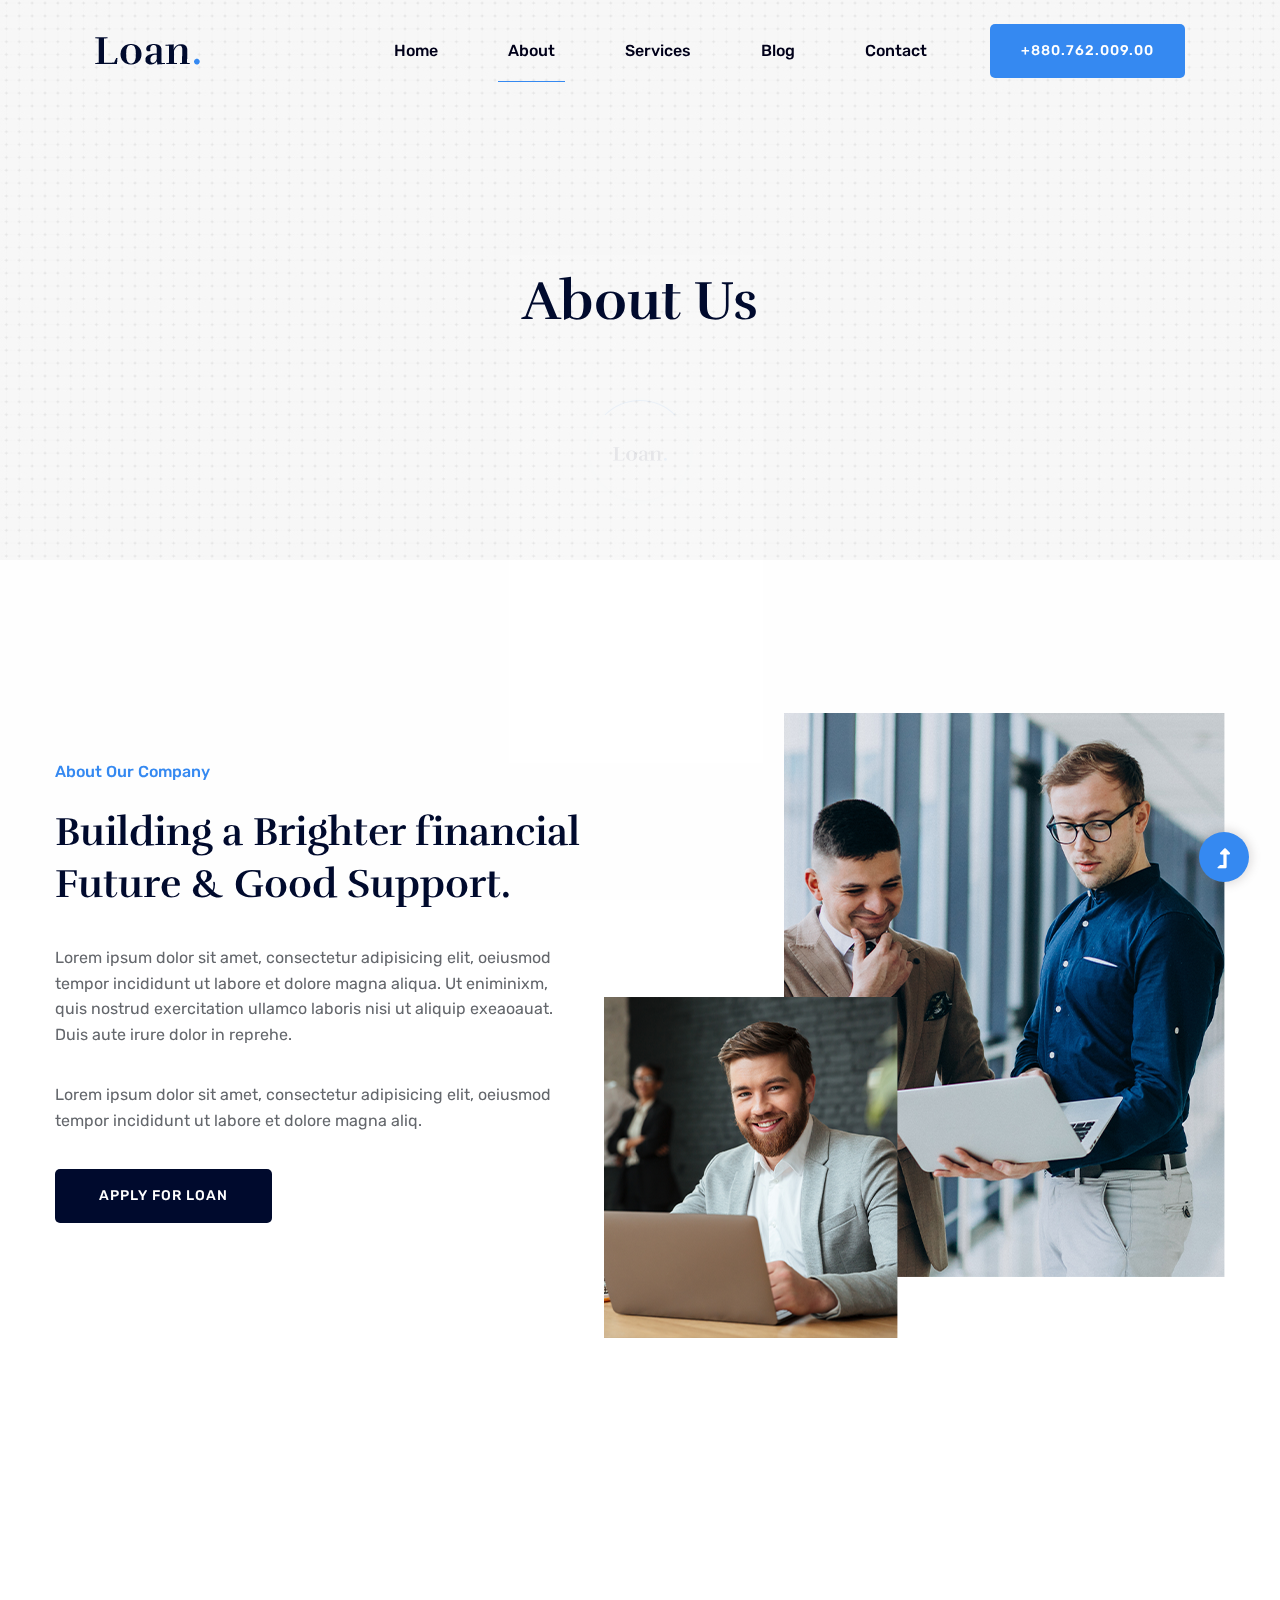
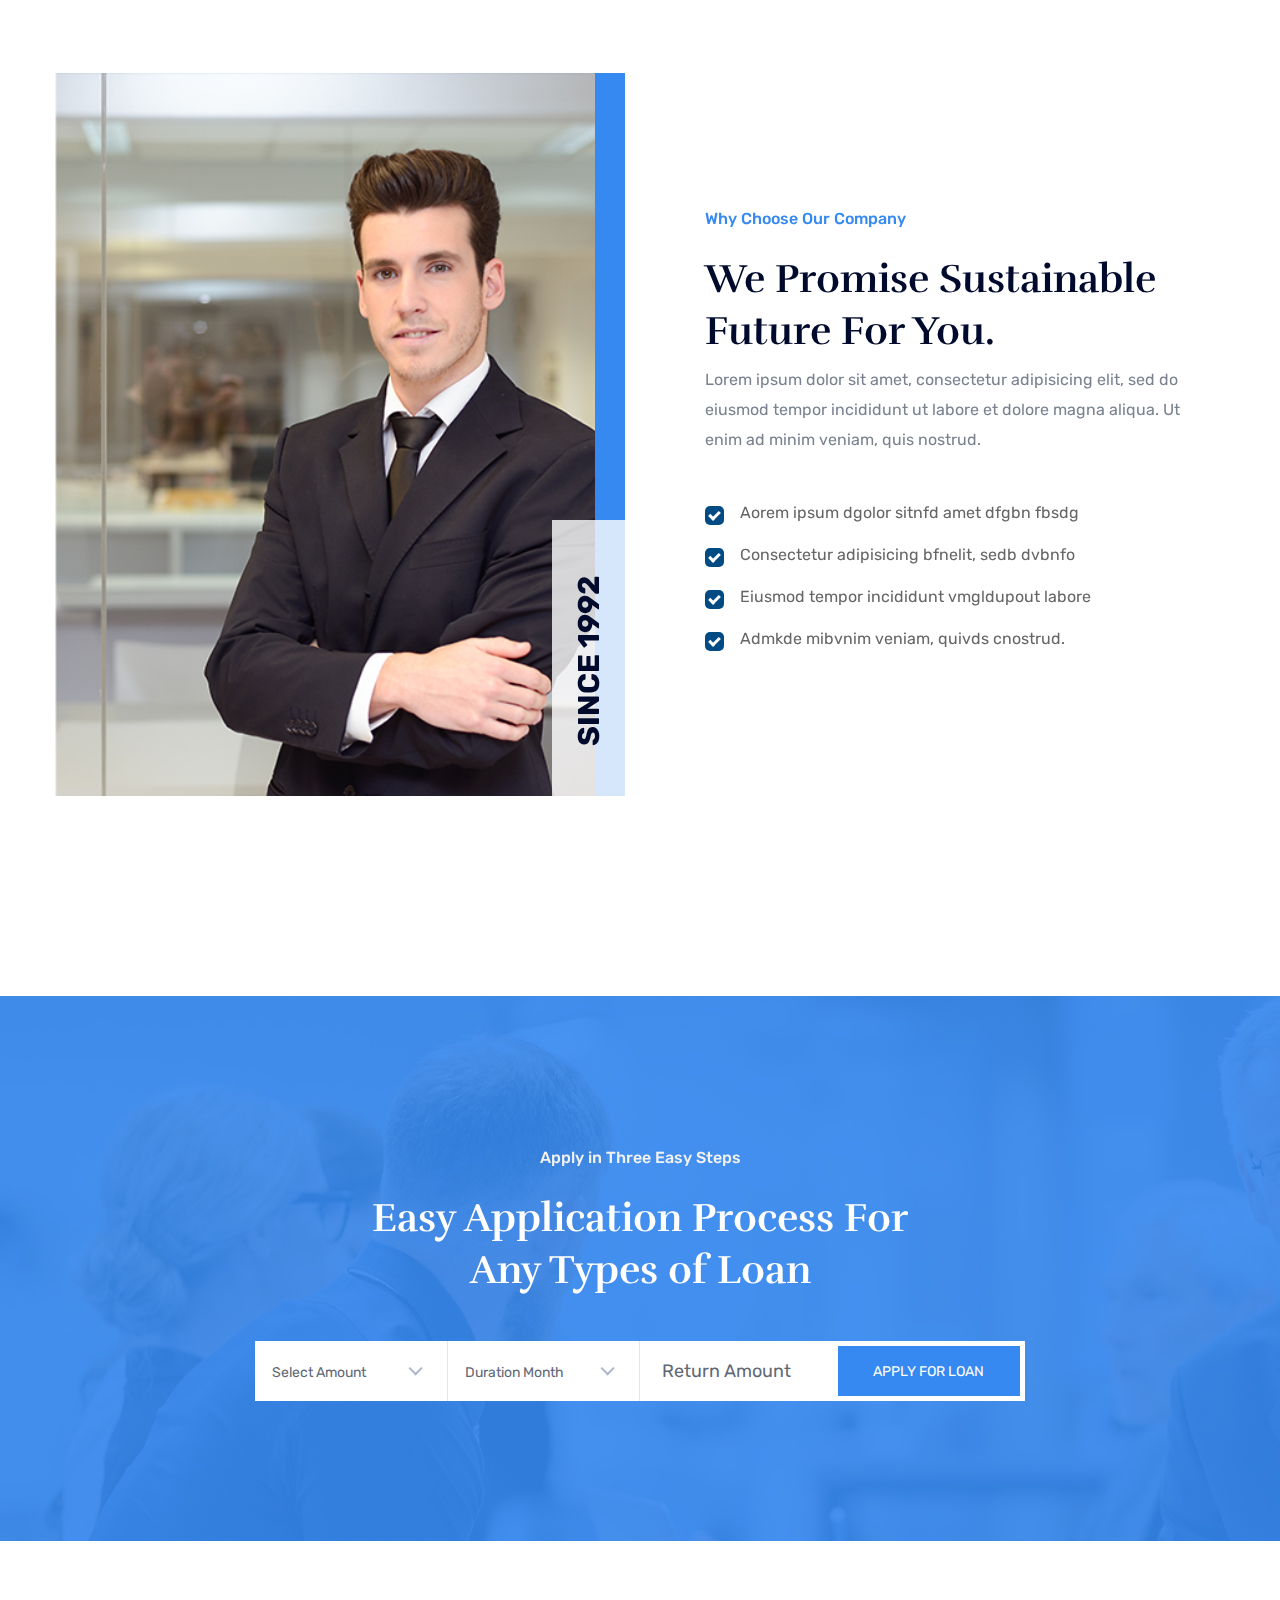
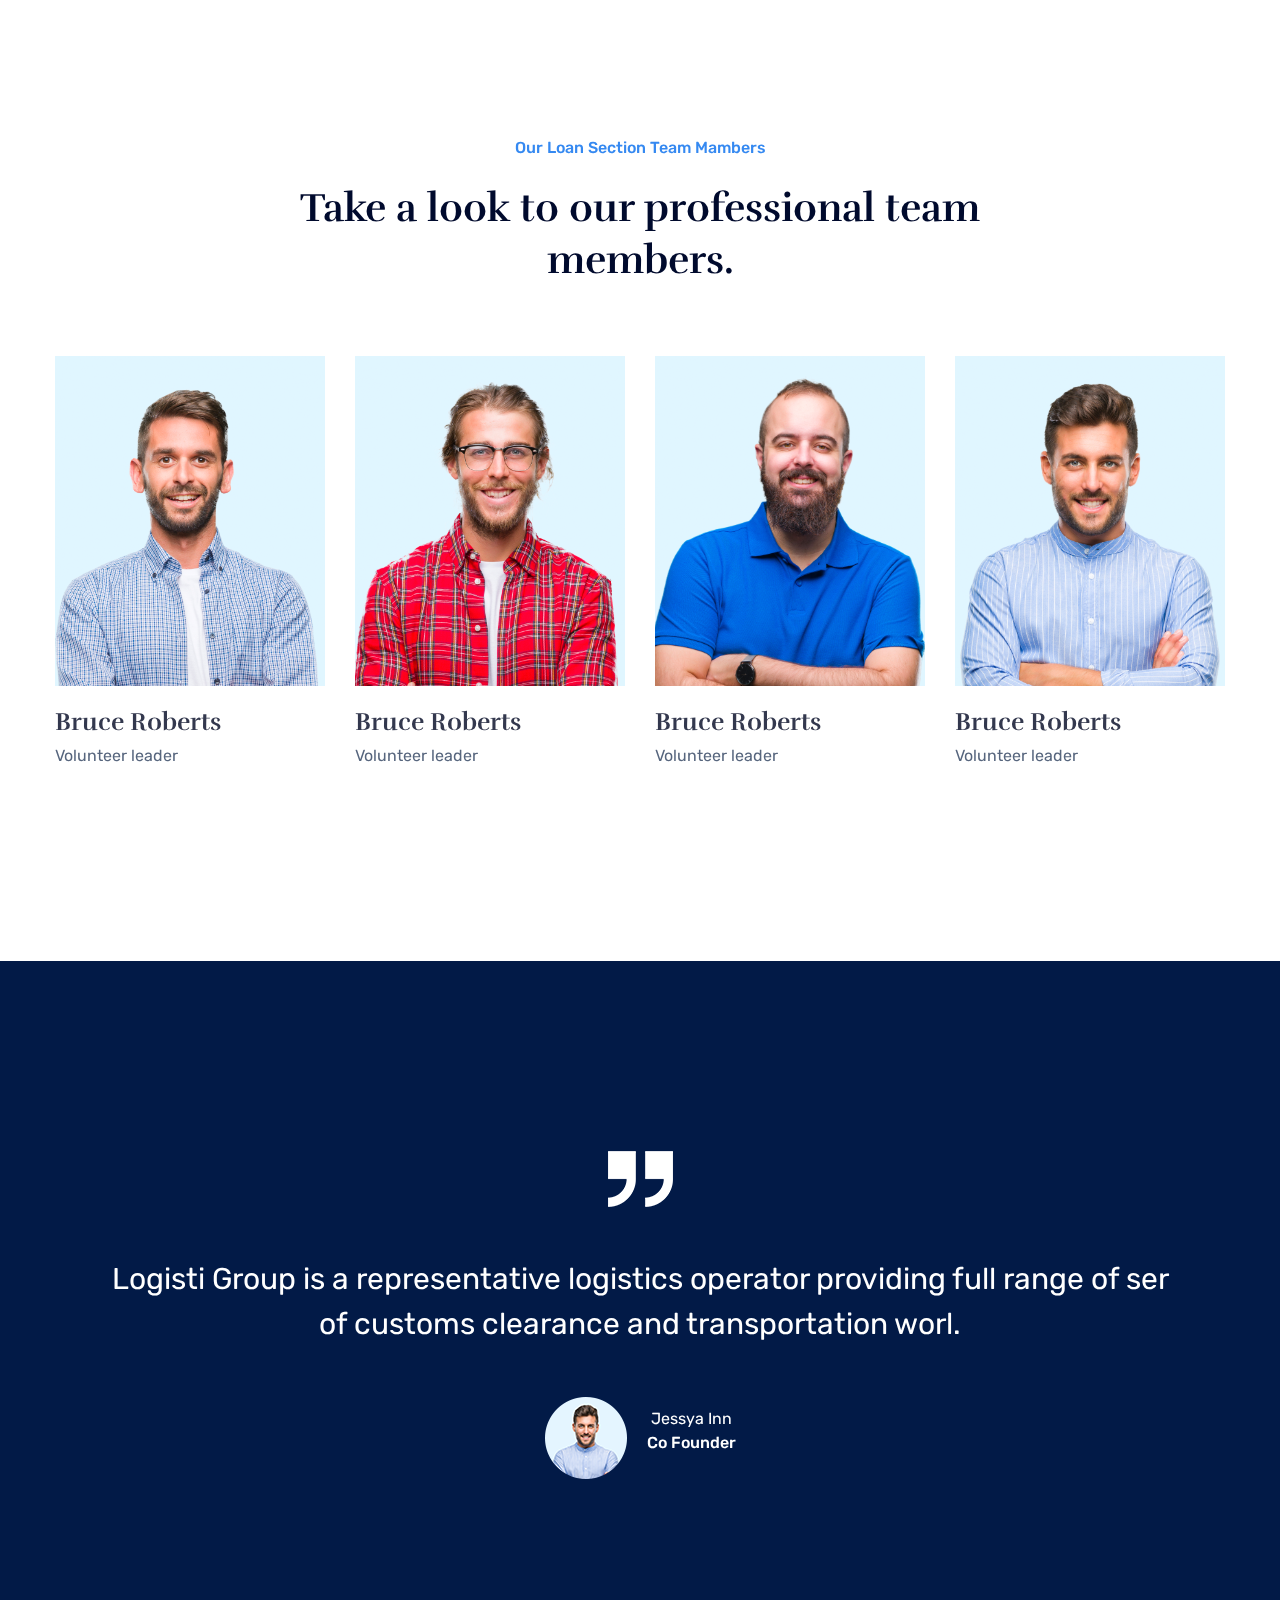
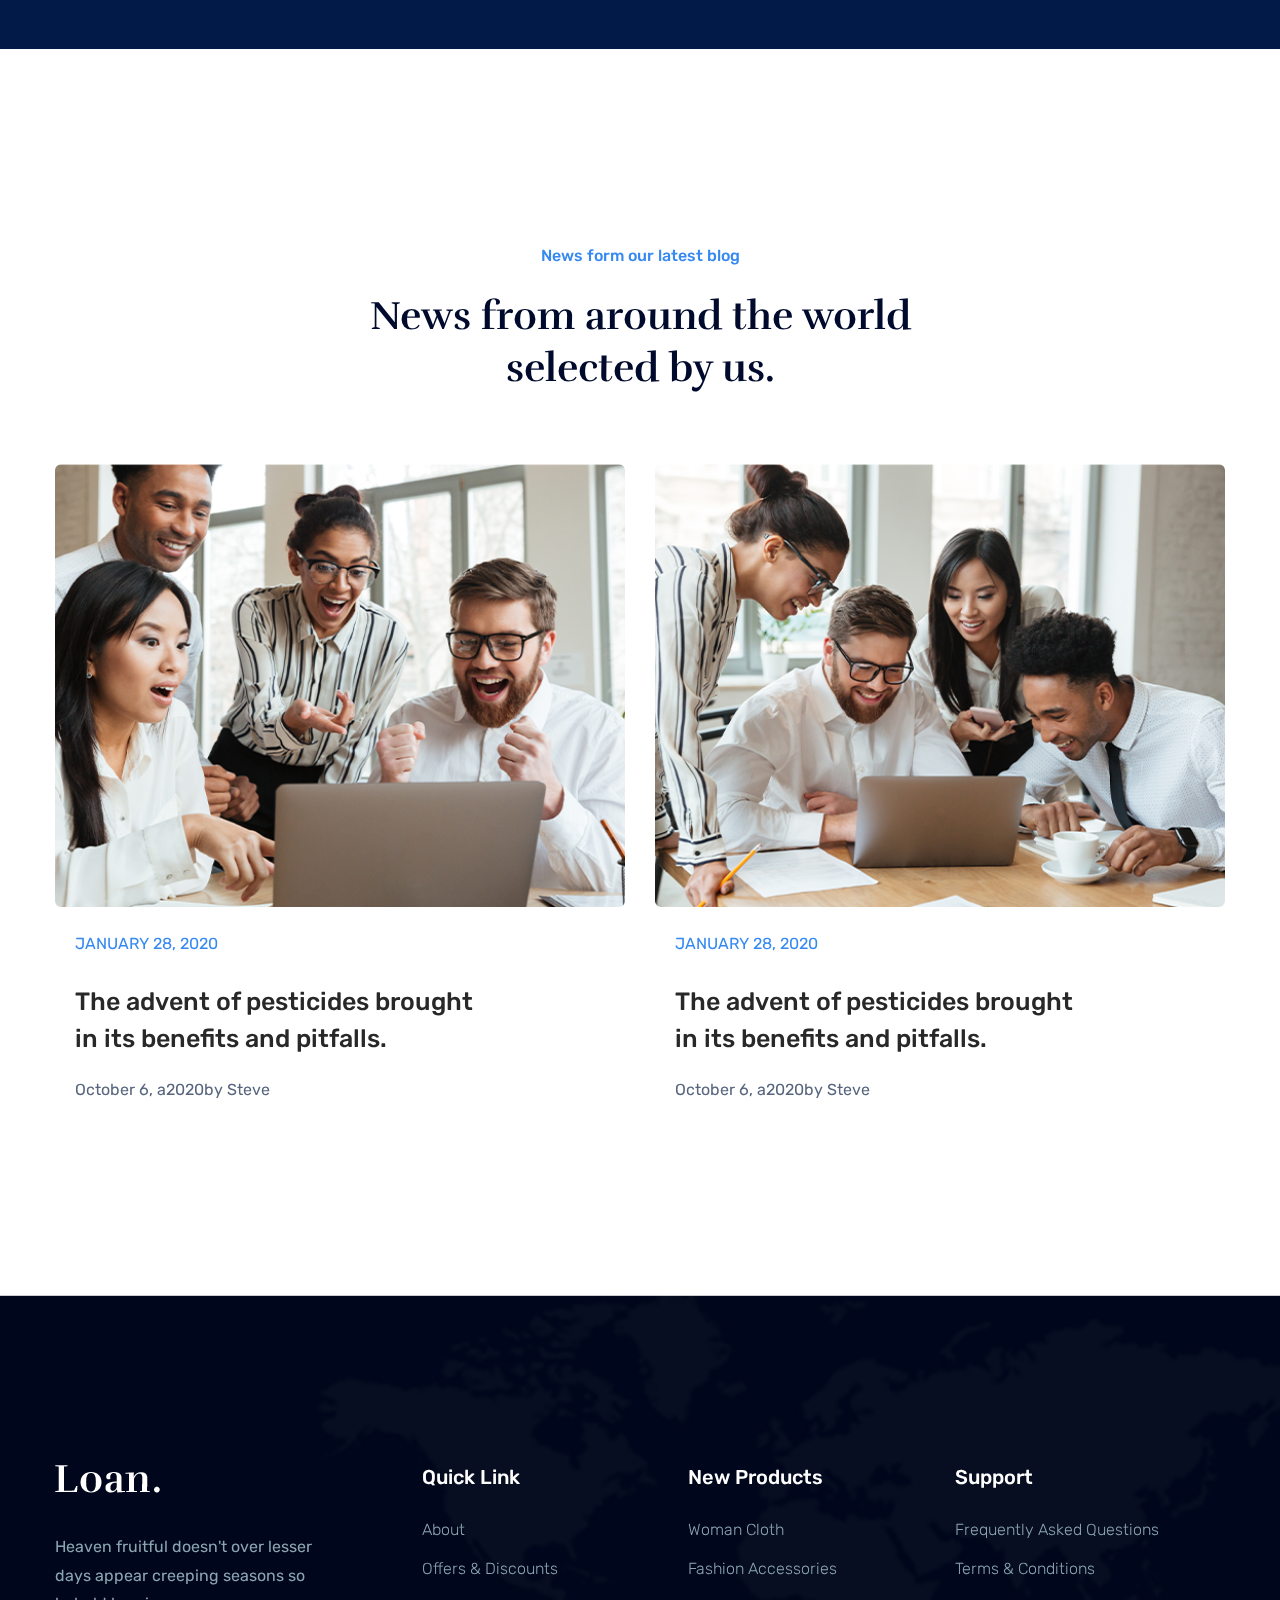
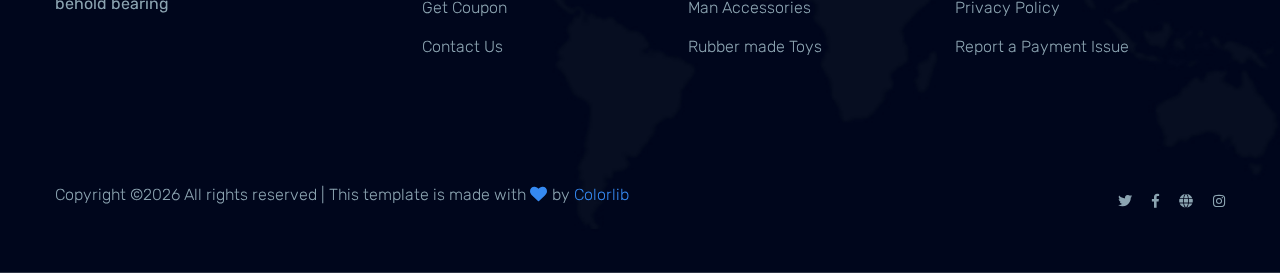
==== about.html @ 870bf565 "first commit" ====
<!doctype html>
<html class="no-js" lang="zxx">
    <head>
        <meta charset="utf-8">
        <meta http-equiv="x-ua-compatible" content="ie=edge">
        <title>Finance HTML-5 Template </title>
        <meta name="description" content="">
        <meta name="viewport" content="width=device-width, initial-scale=1">
        <link rel="manifest" href="site.webmanifest">
		<link rel="shortcut icon" type="image/x-icon" href="assets/img/favicon.ico">

		<!-- CSS here -->
            <link rel="stylesheet" href="assets/css/bootstrap.min.css">
            <link rel="stylesheet" href="assets/css/owl.carousel.min.css">
            <link rel="stylesheet" href="assets/css/slicknav.css">
            <link rel="stylesheet" href="assets/css/flaticon.css">
            <link rel="stylesheet" href="assets/css/animate.min.css">
            <link rel="stylesheet" href="assets/css/magnific-popup.css">
            <link rel="stylesheet" href="assets/css/fontawesome-all.min.css">
            <link rel="stylesheet" href="assets/css/themify-icons.css">
            <link rel="stylesheet" href="assets/css/slick.css">
            <link rel="stylesheet" href="assets/css/nice-select.css">
            <link rel="stylesheet" href="assets/css/style.css">
   </head>

   <body>
    <!-- Preloader Start -->
    <div id="preloader-active">
        <div class="preloader d-flex align-items-center justify-content-center">
            <div class="preloader-inner position-relative">
                <div class="preloader-circle"></div>
                <div class="preloader-img pere-text">
                    <img src="assets/img/logo/logo.png" alt="">
                </div>
            </div>
        </div>
    </div>
    <!-- Preloader Start -->
    <!-- Header Start -->
    <div class="header-area header-transparent">
            <div class="main-header  header-sticky">
                <div class="container-fluid">
                    <div class="row align-items-center">
                        <!-- Logo -->
                        <div class="col-xl-2 col-lg-2 col-md-1">
                            <div class="logo">
                                <a href="index.html"><img src="assets/img/logo/logo.png" alt=""></a>
                            </div>
                        </div>
                        <div class="col-xl-10 col-lg-10 col-md-10">
                        <div class="menu-main d-flex align-items-center justify-content-end">
                            <!-- Main-menu -->
                            <div class="main-menu f-right d-none d-lg-block">
                                <nav> 
                                    <ul id="navigation">  
                                        <li><a href="index.html">Home</a></li>
                                        <li class="active"><a href="about.html">About</a></li>
                                        <li><a href="services.html">Services</a></li>
                                        <li><a href="blog.html">Blog</a>
                                            <ul class="submenu">
                                                <li><a href="blog.html">Blog</a></li>
                                                <li><a href="blog_details.html">Blog Details</a></li>
                                                <li><a href="elements.html">Element</a></li>
                                                <li><a href="apply.html">Apply Now</a></li>
                                            </ul>
                                        </li>
                                        <li><a href="contact.html">Contact</a></li>
                                    </ul>
                                </nav>
                            </div>
                            <div class="header-right-btn f-right d-none d-lg-block">
                                <a href="#" class="btn header-btn">+880.762.009.00 </a>
                            </div>
                        </div>
                        </div>   
                        <!-- Mobile Menu -->
                        <div class="col-12">
                            <div class="mobile_menu d-block d-lg-none"></div>
                        </div>
                    </div>
                </div>
            </div>
    </div>
    <!-- Header End -->
    <main>

        <!-- Hero Start-->
        <div class="hero-area2  slider-height2 hero-overly2 d-flex align-items-center ">
            <div class="container">
                <div class="row">
                    <div class="col-xl-12">
                        <div class="hero-cap text-center pt-50">
                            <h2>About us</h2>
                        </div>
                    </div>
                </div>
            </div>
        </div>
        <!--Hero End -->
        <!-- About Law Start-->
        <div class="about-low-area section-padding2">
            <div class="container">
                <div class="row">
                    <div class="col-lg-6 col-md-12">
                        <div class="about-caption mb-50">
                            <!-- Section Tittle -->
                            <div class="section-tittle mb-35">
                                <span>About Our Company</span>
                                <h2>Building a Brighter financial Future & Good Support.</h2>
                            </div>
                            <p>Lorem ipsum dolor sit amet, consectetur adipisicing elit, oeiusmod tempor incididunt ut labore et dolore magna aliqua. Ut eniminixm, quis nostrud exercitation ullamco laboris nisi ut aliquip exeaoauat. Duis aute irure dolor in reprehe.</p>
                            <p>Lorem ipsum dolor sit amet, consectetur adipisicing elit, oeiusmod tempor incididunt ut labore et dolore magna aliq.</p>
                            <a href="apply.html" class="btn">Apply for Loan</a>
                        </div>
                    </div>
                    <div class="col-lg-6 col-md-12">
                        <!-- about-img -->
                        <div class="about-img ">
                            <div class="about-font-img d-none d-lg-block">
                                <img src="assets/img/gallery/about2.png" alt="">
                            </div>
                            <div class="about-back-img ">
                                <img src="assets/img/gallery/about1.png" alt="">
                            </div>
                        </div>
                    </div>
                </div>
            </div>
        </div>
        <!-- About Law End-->
        <!-- Support Company Start-->
        <div class="support-company-area section-padding3 fix">
            <div class="container">
                <div class="row align-items-center">
                    <div class="col-xl-6 col-lg-6">
                        <div class="support-location-img mb-50">
                            <img src="assets/img/gallery/single2.jpg" alt="">
                            <div class="support-img-cap">
                                <span>Since 1992</span>
                            </div>
                        </div>
                    </div>
                    <div class="col-xl-6 col-lg-6">
                        <div class="right-caption">
                            <!-- Section Tittle -->
                            <div class="section-tittle">
                                <span>Why Choose Our Company</span>
                                <h2>We Promise Sustainable  Future For You.</h2>
                            </div>
                            <div class="support-caption">
                                <p>Lorem ipsum dolor sit amet, consectetur adipisicing elit, sed do eiusmod tempor incididunt ut labore et dolore magna aliqua. Ut enim ad minim veniam, quis nostrud.</p>
                                <div class="select-suport-items">
                                    <label class="single-items">Aorem ipsum dgolor sitnfd amet dfgbn fbsdg
                                        <input type="checkbox" checked="checked active">
                                        <span class="checkmark"></span>
                                    </label>
                                    <label class="single-items">Consectetur adipisicing bfnelit, sedb dvbnfo
                                        <input type="checkbox" checked="checked active">
                                        <span class="checkmark"></span>
                                    </label>
                                    <label class="single-items">Eiusmod tempor incididunt vmgldupout labore
                                        <input type="checkbox" checked="checked active">
                                        <span class="checkmark"></span>
                                    </label>
                                    <label class="single-items">Admkde mibvnim veniam, quivds cnostrud.
                                        <input type="checkbox" checked="checked active">
                                        <span class="checkmark"></span>
                                    </label>
                                </div>
                            </div>
                        </div>
                    </div>
                </div>
            </div>
        </div>
        <!-- Support Company End-->
        <!-- Application Area Start -->
        <div class="application-area pt-150 pb-140" data-background="assets/img/gallery/section_bg03.jpg">
            <div class="container">
                <div class="row justify-content-center">
                    <div class="col-lg-6 col-md-10">
                        <!-- Section Tittle -->
                        <div class="section-tittle section-tittle2 text-center mb-45">
                            <span>Apply in Three Easy Steps</span>
                            <h2>Easy Application Process For Any Types of Loan</h2>
                        </div>
                    </div>
                </div>
                <div class="row justify-content-center">
                    <div class="col-lg-9 col-xl-8">
                        <!--Hero form -->
                        <form action="#" class="search-box">
                            <div class="select-form">
                                <div class="select-itms">
                                    <select name="select" id="select1">
                                        <option value="">Select Amount</option>
                                        <option value="">$120</option>
                                        <option value="">$700</option>
                                        <option value="">$750</option>
                                        <option value="">$250</option>
                                    </select>
                                </div>
                            </div>
                            <div class="select-form">
                                <div class="select-itms">
                                    <select name="select" id="select1">
                                        <option value="">Duration Month</option>
                                        <option value="">7 Days</option>
                                        <option value="">10 Days</option>
                                        <option value="">14 Days Days</option>
                                        <option value="">20 Days</option>
                                    </select>
                                </div>
                            </div>
                            <div class="input-form">
                                <input type="text" placeholder="Return Amount">
                            </div>
                            <div class="search-form">
                                <a href="apply.html">Apply for Loan</a>
                            </div>	
                        </form>	
                    </div>
                </div>
            </div>
        </div>
        <!-- Application Area End -->
        <!--Team Ara Start -->
        <div class="team-area section-padding30">
            <div class="container">
                <div class="row justify-content-center">
                    <div class="cl-xl-7 col-lg-8 col-md-10">
                        <!-- Section Tittle -->
                        <div class="section-tittle text-center mb-70">
                            <span>Our Loan Section Team Mambers</span>
                            <h2>Take a look to our professional team members.</h2>
                        </div> 
                    </div>
                </div>
                <div class="row">
                    <div class="col-lg-3 col-md-4 col-sm-6">
                        <div class="single-team mb-30">
                            <div class="team-img">
                                <img src="assets/img/gallery/home_blog1.png" alt="">
                                <!-- Blog Social -->
                                <div class="team-social">
                                    <li><a href="#"><i class="fab fa-facebook-f"></i></a></li>
                                    <li><a href="#"><i class="fab fa-twitter"></i></a></li>
                                    <li><a href="#"><i class="fas fa-globe"></i></a></li>
                                </div>
                            </div>
                            <div class="team-caption">
                                <h3><a href="#">Bruce Roberts</a></h3>
                                <p>Volunteer leader</p>
                            </div>
                        </div>
                    </div>
                    <div class="col-lg-3 col-md-4 col-sm-6">
                        <div class="single-team mb-30">
                            <div class="team-img">
                                <img src="assets/img/gallery/home_blog2.png" alt="">
                                <!-- Blog Social -->
                                <div class="team-social">
                                    <li><a href="#"><i class="fab fa-facebook-f"></i></a></li>
                                    <li><a href="#"><i class="fab fa-twitter"></i></a></li>
                                    <li><a href="#"><i class="fas fa-globe"></i></a></li>
                                </div>
                            </div>
                            <div class="team-caption">
                                <h3><a href="#">Bruce Roberts</a></h3>
                                <p>Volunteer leader</p>
                            </div>
                        </div>
                    </div>
                    <div class="col-lg-3 col-md-4 col-sm-6">
                        <div class="single-team mb-30">
                            <div class="team-img">
                                <img src="assets/img/gallery/home_blog3.png" alt="">
                                <!-- Blog Social -->
                                <div class="team-social">
                                    <li><a href="#"><i class="fab fa-facebook-f"></i></a></li>
                                    <li><a href="#"><i class="fab fa-twitter"></i></a></li>
                                    <li><a href="#"><i class="fas fa-globe"></i></a></li>
                                </div>
                            </div>
                            <div class="team-caption">
                                <h3><a href="#">Bruce Roberts</a></h3>
                                <p>Volunteer leader</p>
                            </div>
                        </div>
                    </div>
                    <div class="col-lg-3 col-md-4 col-sm-6">
                        <div class="single-team mb-30">
                            <div class="team-img">
                                <img src="assets/img/gallery/home_blog4.png" alt="">
                                <!-- Blog Social -->
                                <div class="team-social">
                                    <li><a href="#"><i class="fab fa-facebook-f"></i></a></li>
                                    <li><a href="#"><i class="fab fa-twitter"></i></a></li>
                                    <li><a href="#"><i class="fas fa-globe"></i></a></li>
                                </div>
                            </div>
                            <div class="team-caption">
                                <h3><a href="#">Bruce Roberts</a></h3>
                                <p>Volunteer leader</p>
                            </div>
                        </div>
                    </div>
                </div>
            </div>
        </div>
        <!-- Team Ara End -->
        <!-- Testimonial Start -->
        <div class="testimonial-area t-bg testimonial-padding">
            <div class="container ">
               <div class="row d-flex justify-content-center">
                    <div class="col-xl-11 col-lg-11 col-md-9">
                        <div class="h1-testimonial-active">
                            <!-- Single Testimonial -->
                            <div class="single-testimonial text-center">
                                 <!-- Testimonial Content -->
                                <div class="testimonial-caption ">
                                    <div class="testimonial-top-cap">
                                        <img src="assets/img/gallery/testimonial.png" alt="">
                                        <p>Logisti Group is a representative logistics operator providing full range of ser
                                            of customs clearance and transportation worl.</p>
                                    </div>
                                    <!-- founder -->
                                    <div class="testimonial-founder d-flex align-items-center justify-content-center">
                                        <div class="founder-img">
                                            <img src="assets/img/testmonial/Homepage_testi.png" alt="">
                                        </div>
                                       <div class="founder-text">
                                            <span>Jessya Inn</span>
                                            <p>Co Founder</p>
                                       </div>
                                    </div>
                                </div>
                            </div>
                            <!-- Single Testimonial -->
                            <div class="single-testimonial text-center">
                                 <!-- Testimonial Content -->
                                <div class="testimonial-caption ">
                                    <div class="testimonial-top-cap">
                                        <img src="assets/img/gallery/testimonial.png" alt="">
                                        <p>Logisti Group is a representative logistics operator providing full range of ser
                                            of customs clearance and transportation worl.</p>
                                    </div>
                                    <!-- founder -->
                                    <div class="testimonial-founder d-flex align-items-center justify-content-center">
                                        <div class="founder-img">
                                            <img src="assets/img/testmonial/Homepage_testi.png" alt="">
                                        </div>
                                       <div class="founder-text">
                                            <span>Jessya Inn</span>
                                            <p>Co Founder</p>
                                       </div>
                                    </div>
                                </div>
                            </div>
                        </div>
                    </div>
               </div>
            </div>
        </div>
        <!-- Testimonial End -->
        <!-- Blog Ara Start -->
        <div class="home-blog-area section-padding30">
            <div class="container">
                <div class="row justify-content-center">
                    <div class="col-lg-7 col-md-10">
                        <!-- Section Tittle -->
                        <div class="section-tittle text-center mb-70">
                            <span>News form our latest blog</span>
                            <h2>News from around the world selected by us.</h2>
                        </div> 
                    </div>
                </div>
                <div class="row">
                    <div class="col-xl-6 col-lg-6 col-md-6">
                        <!-- single-david -->
                        <div class="single-blogs mb-30">
                            <div class="blog-images">
                                <img src="assets/img/gallery/blog1.png" alt="">
                            </div>
                            <div class="blog-captions">
                                <span>January 28, 2020</span>
                                <h2><a href="blog_details.html">The advent of pesticides brought 
                                    in its benefits and pitfalls.</a></h2>
                                <p>October 6, a2020by Steve</p>
                            </div>
                        </div>
                    </div>
                    <div class="col-xl-6 col-lg-6 col-md-6">
                        <!-- single-david -->
                        <div class="single-blogs mb-30">
                            <div class="blog-images">
                                <img src="assets/img/gallery/blog2.png" alt="">
                            </div>
                            <div class="blog-captions">
                                <span>January 28, 2020</span>
                                <h2><a href="blog_details.html">The advent of pesticides brought 
                                    in its benefits and pitfalls.</a></h2>
                                <p>October 6, a2020by Steve</p>
                            </div>
                        </div>
                    </div>
                </div>
            </div>
        </div>
        <!-- Blog Ara End -->

    </main>
    <footer>
        <!-- Footer Start-->
        <div class="footer-area">
            <div class="container">
               <div class="footer-top footer-padding">
                    <div class="row justify-content-between">
                        <div class="col-xl-3 col-lg-4 col-md-4 col-sm-6">
                            <div class="single-footer-caption mb-50">
                                <div class="single-footer-caption mb-30">
                                    <!-- logo -->
                                    <div class="footer-logo">
                                        <a href="index.html"><img src="assets/img/logo/logo2_footer.png" alt=""></a>
                                    </div>
                                    <div class="footer-pera">
                                        <p>Heaven fruitful doesn't over lesser days appear creeping seasons so behold bearing</p>
                                   </div>
                                </div>
                            </div>
                        </div>
                        <div class="col-xl-2 col-lg-2 col-md-4 col-sm-6">
                            <div class="single-footer-caption mb-50">
                                <div class="footer-tittle">
                                    <h4>Quick Link</h4>
                                    <ul>
                                        <li><a href="#">About</a></li>
                                        <li><a href="#">Offers & Discounts</a></li>
                                        <li><a href="#">Get Coupon</a></li>
                                        <li><a href="#"> Contact Us</a></li>
                                    </ul>
                                </div>
                            </div>
                        </div>
                        <div class="col-xl-2 col-lg-3 col-md-4 col-sm-6">
                            <div class="single-footer-caption mb-50">
                                <div class="footer-tittle">
                                    <h4>New Products</h4>
                                    <ul>
                                        <li><a href="#">Woman Cloth</a></li>
                                        <li><a href="#">Fashion Accessories</a></li>
                                        <li><a href="#">Man Accessories</a></li>
                                        <li><a href="#">Rubber made Toys</a></li>     
                                    </ul>
                                </div>
                            </div>
                        </div>
                        <div class="col-xl-3 col-lg-3 col-md-4 col-sm-6">
                            <div class="single-footer-caption mb-50">
                                <div class="footer-tittle">
                                    <h4>Support</h4>
                                    <ul>
                                        <li><a href="#">Frequently Asked Questions</a></li>
                                        <li><a href="#">Terms & Conditions</a></li>
                                        <li><a href="#"> Privacy Policy</a></li>
                                        <li><a href="#">Report a Payment Issue</a></li>     
                                    </ul>
                                </div>
                            </div>
                        </div>
                    </div>
               </div>
                <div class="footer-bottom">
                    <div class="row d-flex justify-content-between align-items-center">
                        <div class="col-xl-9 col-lg-8">
                            <div class="footer-copy-right">
                                <p><!-- Link back to Colorlib can't be removed. Template is licensed under CC BY 3.0. -->
  Copyright &copy;<script>document.write(new Date().getFullYear());</script> All rights reserved | This template is made with <i class="fa fa-heart" aria-hidden="true"></i> by <a href="https://colorlib.com" target="_blank">Colorlib</a>
  <!-- Link back to Colorlib can't be removed. Template is licensed under CC BY 3.0. --></p>
                            </div>
                        </div>
                        <div class="col-xl-3 col-lg-4">
                            <!-- Footer Social -->
                            <div class="footer-social f-right">
                                <a href="#"><i class="fab fa-twitter"></i></a>
                                <a href="#"><i class="fab fa-facebook-f"></i></a>
                                <a href="#"><i class="fas fa-globe"></i></a>
                                <a href="#"><i class="fab fa-instagram"></i></a>
                            </div>
                        </div>
                    </div>
               </div>
            </div>
        </div>
        <!-- Footer End-->
    </footer>
    <!-- Scroll Up -->
    <div id="back-top" >
        <a title="Go to Top" href="#"> <i class="fas fa-level-up-alt"></i></a>
    </div>


    <!-- JS here -->
		<!-- All JS Custom Plugins Link Here here -->
        <script src="./assets/js/vendor/modernizr-3.5.0.min.js"></script>
		<!-- Jquery, Popper, Bootstrap -->
		<script src="./assets/js/vendor/jquery-1.12.4.min.js"></script>
        <script src="./assets/js/popper.min.js"></script>
        <script src="./assets/js/bootstrap.min.js"></script>
	    <!-- Jquery Mobile Menu -->
        <script src="./assets/js/jquery.slicknav.min.js"></script>

		<!-- Jquery Slick , Owl-Carousel Plugins -->
        <script src="./assets/js/owl.carousel.min.js"></script>
        <script src="./assets/js/slick.min.js"></script>
		<!-- One Page, Animated-HeadLin -->
        <script src="./assets/js/wow.min.js"></script>
		<script src="./assets/js/animated.headline.js"></script>
        <script src="./assets/js/jquery.magnific-popup.js"></script>

		<!-- Nice-select, sticky -->
        <script src="./assets/js/jquery.nice-select.min.js"></script>
		<script src="./assets/js/jquery.sticky.js"></script>
        
        <!-- contact js -->
        <script src="./assets/js/contact.js"></script>
        <script src="./assets/js/jquery.form.js"></script>
        <script src="./assets/js/jquery.validate.min.js"></script>
        <script src="./assets/js/mail-script.js"></script>
        <script src="./assets/js/jquery.ajaxchimp.min.js"></script>
        
		<!-- Jquery Plugins, main Jquery -->	
        <script src="./assets/js/plugins.js"></script>
        <script src="./assets/js/main.js"></script>
        
    </body>
</html>
---- assets/css/flaticon.css ----
/*
  	Flaticon icon font: Flaticon
  	Creation date: 28/03/2020 11:06
  	*/

@font-face {
  font-family: "Flaticon";
  src: url("../fonts/Flaticon.eot");
  src: url("../fonts/Flaticon.eot?#iefix") format("embedded-opentype"),
       url("../fonts/Flaticon.woff2") format("woff2"),
       url("../fonts/Flaticon.woff") format("woff"),
       url("../fonts/Flaticon.ttf") format("truetype"),
       url("../fonts/Flaticon.svg#Flaticon") format("svg");
  font-weight: normal;
  font-style: normal;
}

@media screen and (-webkit-min-device-pixel-ratio:0) {
  @font-face {
    font-family: "Flaticon";
    src: url("../fonts/Flaticon.svg#Flaticon") format("svg");
  }
}

[class^="flaticon-"]:before, [class*=" flaticon-"]:before,
[class^="flaticon-"]:after, [class*=" flaticon-"]:after {   
  font-family: Flaticon;
font-style: normal;
}

.flaticon-like:before { content: "\f100"; }
.flaticon-clock:before { content: "\f101"; }
.flaticon-money:before { content: "\f102"; }
.flaticon-work:before { content: "\f103"; }
.flaticon-loan:before { content: "\f104"; }
.flaticon-loan-1:before { content: "\f105"; }
---- assets/css/themify-icons.css ----
@font-face {
	font-family: 'themify';
	src:url('../fonts/themify.eot?-fvbane');


	src:url('../fonts/themify.eot?#iefix-fvbane') format('embedded-opentype'),
		url('../fonts/themify.woff?-fvbane') format('woff'),
		url('../fonts/themify.ttf?-fvbane') format('truetype'),
		url('../fonts/themify.svg?-fvbane#themify') format('svg');
	font-weight: normal;
	font-style: normal;
}

[class^="ti-"], [class*=" ti-"] {
	font-family: 'themify';
	speak: none;
	font-style: normal;
	font-weight: normal;
	font-variant: normal;
	text-transform: none;
	line-height: 1;

	/* Better Font Rendering =========== */
	-webkit-font-smoothing: antialiased;
	-moz-osx-font-smoothing: grayscale;
}

.ti-wand:before {
	content: "\e600";
}
.ti-volume:before {
	content: "\e601";
}
.ti-user:before {
	content: "\e602";
}
.ti-unlock:before {
	content: "\e603";
}
.ti-unlink:before {
	content: "\e604";
}
.ti-trash:before {
	content: "\e605";
}
.ti-thought:before {
	content: "\e606";
}
.ti-target:before {
	content: "\e607";
}
.ti-tag:before {
	content: "\e608";
}
.ti-tablet:before {
	content: "\e609";
}
.ti-star:before {
	content: "\e60a";
}
.ti-spray:before {
	content: "\e60b";
}
.ti-signal:before {
	content: "\e60c";
}
.ti-shopping-cart:before {
	content: "\e60d";
}
.ti-shopping-cart-full:before {
	content: "\e60e";
}
.ti-settings:before {
	content: "\e60f";
}
.ti-search:before {
	content: "\e610";
}
.ti-zoom-in:before {
	content: "\e611";
}
.ti-zoom-out:before {
	content: "\e612";
}
.ti-cut:before {
	content: "\e613";
}
.ti-ruler:before {
	content: "\e614";
}
.ti-ruler-pencil:before {
	content: "\e615";
}
.ti-ruler-alt:before {
	content: "\e616";
}
.ti-bookmark:before {
	content: "\e617";
}
.ti-bookmark-alt:before {
	content: "\e618";
}
.ti-reload:before {
	content: "\e619";
}
.ti-plus:before {
	content: "\e61a";
}
.ti-pin:before {
	content: "\e61b";
}
.ti-pencil:before {
	content: "\e61c";
}
.ti-pencil-alt:before {
	content: "\e61d";
}
.ti-paint-roller:before {
	content: "\e61e";
}
.ti-paint-bucket:before {
	content: "\e61f";
}
.ti-na:before {
	content: "\e620";
}
.ti-mobile:before {
	content: "\e621";
}
.ti-minus:before {
	content: "\e622";
}
.ti-medall:before {
	content: "\e623";
}
.ti-medall-alt:before {
	content: "\e624";
}
.ti-marker:before {
	content: "\e625";
}
.ti-marker-alt:before {
	content: "\e626";
}
.ti-arrow-up:before {
	content: "\e627";
}
.ti-arrow-right:before {
	content: "\e628";
}
.ti-arrow-left:before {
	content: "\e629";
}
.ti-arrow-down:before {
	content: "\e62a";
}
.ti-lock:before {
	content: "\e62b";
}
.ti-location-arrow:before {
	content: "\e62c";
}
.ti-link:before {
	content: "\e62d";
}
.ti-layout:before {
	content: "\e62e";
}
.ti-layers:before {
	content: "\e62f";
}
.ti-layers-alt:before {
	content: "\e630";
}
.ti-key:before {
	content: "\e631";
}
.ti-import:before {
	content: "\e632";
}
.ti-image:before {
	content: "\e633";
}
.ti-heart:before {
	content: "\e634";
}
.ti-heart-broken:before {
	content: "\e635";
}
.ti-hand-stop:before {
	content: "\e636";
}
.ti-hand-open:before {
	content: "\e637";
}
.ti-hand-drag:before {
	content: "\e638";
}
.ti-folder:before {
	content: "\e639";
}
.ti-flag:before {
	content: "\e63a";
}
.ti-flag-alt:before {
	content: "\e63b";
}
.ti-flag-alt-2:before {
	content: "\e63c";
}
.ti-eye:before {
	content: "\e63d";
}
.ti-export:before {
	content: "\e63e";
}
.ti-exchange-vertical:before {
	content: "\e63f";
}
.ti-desktop:before {
	content: "\e640";
}
.ti-cup:before {
	content: "\e641";
}
.ti-crown:before {
	content: "\e642";
}
.ti-comments:before {
	content: "\e643";
}
.ti-comment:before {
	content: "\e644";
}
.ti-comment-alt:before {
	content: "\e645";
}
.ti-close:before {
	content: "\e646";
}
.ti-clip:before {
	content: "\e647";
}
.ti-angle-up:before {
	content: "\e648";
}
.ti-angle-right:before {
	content: "\e649";
}
.ti-angle-left:before {
	content: "\e64a";
}
.ti-angle-down:before {
	content: "\e64b";
}
.ti-check:before {
	content: "\e64c";
}
.ti-check-box:before {
	content: "\e64d";
}
.ti-camera:before {
	content: "\e64e";
}
.ti-announcement:before {
	content: "\e64f";
}
.ti-brush:before {
	content: "\e650";
}
.ti-briefcase:before {
	content: "\e651";
}
.ti-bolt:before {
	content: "\e652";
}
.ti-bolt-alt:before {
	content: "\e653";
}
.ti-blackboard:before {
	content: "\e654";
}
.ti-bag:before {
	content: "\e655";
}
.ti-move:before {
	content: "\e656";
}
.ti-arrows-vertical:before {
	content: "\e657";
}
.ti-arrows-horizontal:before {
	content: "\e658";
}
.ti-fullscreen:before {
	content: "\e659";
}
.ti-arrow-top-right:before {
	content: "\e65a";
}
.ti-arrow-top-left:before {
	content: "\e65b";
}
.ti-arrow-circle-up:before {
	content: "\e65c";
}
.ti-arrow-circle-right:before {
	content: "\e65d";
}
.ti-arrow-circle-left:before {
	content: "\e65e";
}
.ti-arrow-circle-down:before {
	content: "\e65f";
}
.ti-angle-double-up:before {
	content: "\e660";
}
.ti-angle-double-right:before {
	content: "\e661";
}
.ti-angle-double-left:before {
	content: "\e662";
}
.ti-angle-double-down:before {
	content: "\e663";
}
.ti-zip:before {
	content: "\e664";
}
.ti-world:before {
	content: "\e665";
}
.ti-wheelchair:before {
	content: "\e666";
}
.ti-view-list:before {
	content: "\e667";
}
.ti-view-list-alt:before {
	content: "\e668";
}
.ti-view-grid:before {
	content: "\e669";
}
.ti-uppercase:before {
	content: "\e66a";
}
.ti-upload:before {
	content: "\e66b";
}
.ti-underline:before {
	content: "\e66c";
}
.ti-truck:before {
	content: "\e66d";
}
.ti-timer:before {
	content: "\e66e";
}
.ti-ticket:before {
	content: "\e66f";
}
.ti-thumb-up:before {
	content: "\e670";
}
.ti-thumb-down:before {
	content: "\e671";
}
.ti-text:before {
	content: "\e672";
}
.ti-stats-up:before {
	content: "\e673";
}
.ti-stats-down:before {
	content: "\e674";
}
.ti-split-v:before {
	content: "\e675";
}
.ti-split-h:before {
	content: "\e676";
}
.ti-smallcap:before {
	content: "\e677";
}
.ti-shine:before {
	content: "\e678";
}
.ti-shift-right:before {
	content: "\e679";
}
.ti-shift-left:before {
	content: "\e67a";
}
.ti-shield:before {
	content: "\e67b";
}
.ti-notepad:before {
	content: "\e67c";
}
.ti-server:before {
	content: "\e67d";
}
.ti-quote-right:before {
	content: "\e67e";
}
.ti-quote-left:before {
	content: "\e67f";
}
.ti-pulse:before {
	content: "\e680";
}
.ti-printer:before {
	content: "\e681";
}
.ti-power-off:before {
	content: "\e682";
}
.ti-plug:before {
	content: "\e683";
}
.ti-pie-chart:before {
	content: "\e684";
}
.ti-paragraph:before {
	content: "\e685";
}
.ti-panel:before {
	content: "\e686";
}
.ti-package:before {
	content: "\e687";
}
.ti-music:before {
	content: "\e688";
}
.ti-music-alt:before {
	content: "\e689";
}
.ti-mouse:before {
	content: "\e68a";
}
.ti-mouse-alt:before {
	content: "\e68b";
}
.ti-money:before {
	content: "\e68c";
}
.ti-microphone:before {
	content: "\e68d";
}
.ti-menu:before {
	content: "\e68e";
}
.ti-menu-alt:before {
	content: "\e68f";
}
.ti-map:before {
	content: "\e690";
}
.ti-map-alt:before {
	content: "\e691";
}
.ti-loop:before {
	content: "\e692";
}
.ti-location-pin:before {
	content: "\e693";
}
.ti-list:before {
	content: "\e694";
}
.ti-light-bulb:before {
	content: "\e695";
}
.ti-Italic:before {
	content: "\e696";
}
.ti-info:before {
	content: "\e697";
}
.ti-infinite:before {
	content: "\e698";
}
.ti-id-badge:before {
	content: "\e699";
}
.ti-hummer:before {
	content: "\e69a";
}
.ti-home:before {
	content: "\e69b";
}
.ti-help:before {
	content: "\e69c";
}
.ti-headphone:before {
	content: "\e69d";
}
.ti-harddrives:before {
	content: "\e69e";
}
.ti-harddrive:before {
	content: "\e69f";
}
.ti-gift:before {
	content: "\e6a0";
}
.ti-game:before {
	content: "\e6a1";
}
.ti-filter:before {
	content: "\e6a2";
}
.ti-files:before {
	content: "\e6a3";
}
.ti-file:before {
	content: "\e6a4";
}
.ti-eraser:before {
	content: "\e6a5";
}
.ti-envelope:before {
	content: "\e6a6";
}
.ti-download:before {
	content: "\e6a7";
}
.ti-direction:before {
	content: "\e6a8";
}
.ti-direction-alt:before {
	content: "\e6a9";
}
.ti-dashboard:before {
	content: "\e6aa";
}
.ti-control-stop:before {
	content: "\e6ab";
}
.ti-control-shuffle:before {
	content: "\e6ac";
}
.ti-control-play:before {
	content: "\e6ad";
}
.ti-control-pause:before {
	content: "\e6ae";
}
.ti-control-forward:before {
	content: "\e6af";
}
.ti-control-backward:before {
	content: "\e6b0";
}
.ti-cloud:before {
	content: "\e6b1";
}
.ti-cloud-up:before {
	content: "\e6b2";
}
.ti-cloud-down:before {
	content: "\e6b3";
}
.ti-clipboard:before {
	content: "\e6b4";
}
.ti-car:before {
	content: "\e6b5";
}
.ti-calendar:before {
	content: "\e6b6";
}
.ti-book:before {
	content: "\e6b7";
}
.ti-bell:before {
	content: "\e6b8";
}
.ti-basketball:before {
	content: "\e6b9";
}
.ti-bar-chart:before {
	content: "\e6ba";
}
.ti-bar-chart-alt:before {
	content: "\e6bb";
}
.ti-back-right:before {
	content: "\e6bc";
}
.ti-back-left:before {
	content: "\e6bd";
}
.ti-arrows-corner:before {
	content: "\e6be";
}
.ti-archive:before {
	content: "\e6bf";
}
.ti-anchor:before {
	content: "\e6c0";
}
.ti-align-right:before {
	content: "\e6c1";
}
.ti-align-left:before {
	content: "\e6c2";
}
.ti-align-justify:before {
	content: "\e6c3";
}
.ti-align-center:before {
	content: "\e6c4";
}
.ti-alert:before {
	content: "\e6c5";
}
.ti-alarm-clock:before {
	content: "\e6c6";
}
.ti-agenda:before {
	content: "\e6c7";
}
.ti-write:before {
	content: "\e6c8";
}
.ti-window:before {
	content: "\e6c9";
}
.ti-widgetized:before {
	content: "\e6ca";
}
.ti-widget:before {
	content: "\e6cb";
}
.ti-widget-alt:before {
	content: "\e6cc";
}
.ti-wallet:before {
	content: "\e6cd";
}
.ti-video-clapper:before {
	content: "\e6ce";
}
.ti-video-camera:before {
	content: "\e6cf";
}
.ti-vector:before {
	content: "\e6d0";
}
.ti-themify-logo:before {
	content: "\e6d1";
}
.ti-themify-favicon:before {
	content: "\e6d2";
}
.ti-themify-favicon-alt:before {
	content: "\e6d3";
}
.ti-support:before {
	content: "\e6d4";
}
.ti-stamp:before {
	content: "\e6d5";
}
.ti-split-v-alt:before {
	content: "\e6d6";
}
.ti-slice:before {
	content: "\e6d7";
}
.ti-shortcode:before {
	content: "\e6d8";
}
.ti-shift-right-alt:before {
	content: "\e6d9";
}
.ti-shift-left-alt:before {
	content: "\e6da";
}
.ti-ruler-alt-2:before {
	content: "\e6db";
}
.ti-receipt:before {
	content: "\e6dc";
}
.ti-pin2:before {
	content: "\e6dd";
}
.ti-pin-alt:before {
	content: "\e6de";
}
.ti-pencil-alt2:before {
	content: "\e6df";
}
.ti-palette:before {
	content: "\e6e0";
}
.ti-more:before {
	content: "\e6e1";
}
.ti-more-alt:before {
	content: "\e6e2";
}
.ti-microphone-alt:before {
	content: "\e6e3";
}
.ti-magnet:before {
	content: "\e6e4";
}
.ti-line-double:before {
	content: "\e6e5";
}
.ti-line-dotted:before {
	content: "\e6e6";
}
.ti-line-dashed:before {
	content: "\e6e7";
}
.ti-layout-width-full:before {
	content: "\e6e8";
}
.ti-layout-width-default:before {
	content: "\e6e9";
}
.ti-layout-width-default-alt:before {
	content: "\e6ea";
}
.ti-layout-tab:before {
	content: "\e6eb";
}
.ti-layout-tab-window:before {
	content: "\e6ec";
}
.ti-layout-tab-v:before {
	content: "\e6ed";
}
.ti-layout-tab-min:before {
	content: "\e6ee";
}
.ti-layout-slider:before {
	content: "\e6ef";
}
.ti-layout-slider-alt:before {
	content: "\e6f0";
}
.ti-layout-sidebar-right:before {
	content: "\e6f1";
}
.ti-layout-sidebar-none:before {
	content: "\e6f2";
}
.ti-layout-sidebar-left:before {
	content: "\e6f3";
}
.ti-layout-placeholder:before {
	content: "\e6f4";
}
.ti-layout-menu:before {
	content: "\e6f5";
}
.ti-layout-menu-v:before {
	content: "\e6f6";
}
.ti-layout-menu-separated:before {
	content: "\e6f7";
}
.ti-layout-menu-full:before {
	content: "\e6f8";
}
.ti-layout-media-right-alt:before {
	content: "\e6f9";
}
.ti-layout-media-right:before {
	content: "\e6fa";
}
.ti-layout-media-overlay:before {
	content: "\e6fb";
}
.ti-layout-media-overlay-alt:before {
	content: "\e6fc";
}
.ti-layout-media-overlay-alt-2:before {
	content: "\e6fd";
}
.ti-layout-media-left-alt:before {
	content: "\e6fe";
}
.ti-layout-media-left:before {
	content: "\e6ff";
}
.ti-layout-media-center-alt:before {
	content: "\e700";
}
.ti-layout-media-center:before {
	content: "\e701";
}
.ti-layout-list-thumb:before {
	content: "\e702";
}
.ti-layout-list-thumb-alt:before {
	content: "\e703";
}
.ti-layout-list-post:before {
	content: "\e704";
}
.ti-layout-list-large-image:before {
	content: "\e705";
}
.ti-layout-line-solid:before {
	content: "\e706";
}
.ti-layout-grid4:before {
	content: "\e707";
}
.ti-layout-grid3:before {
	content: "\e708";
}
.ti-layout-grid2:before {
	content: "\e709";
}
.ti-layout-grid2-thumb:before {
	content: "\e70a";
}
.ti-layout-cta-right:before {
	content: "\e70b";
}
.ti-layout-cta-left:before {
	content: "\e70c";
}
.ti-layout-cta-center:before {
	content: "\e70d";
}
.ti-layout-cta-btn-right:before {
	content: "\e70e";
}
.ti-layout-cta-btn-left:before {
	content: "\e70f";
}
.ti-layout-column4:before {
	content: "\e710";
}
.ti-layout-column3:before {
	content: "\e711";
}
.ti-layout-column2:before {
	content: "\e712";
}
.ti-layout-accordion-separated:before {
	content: "\e713";
}
.ti-layout-accordion-merged:before {
	content: "\e714";
}
.ti-layout-accordion-list:before {
	content: "\e715";
}
.ti-ink-pen:before {
	content: "\e716";
}
.ti-info-alt:before {
	content: "\e717";
}
.ti-help-alt:before {
	content: "\e718";
}
.ti-headphone-alt:before {
	content: "\e719";
}
.ti-hand-point-up:before {
	content: "\e71a";
}
.ti-hand-point-right:before {
	content: "\e71b";
}
.ti-hand-point-left:before {
	content: "\e71c";
}
.ti-hand-point-down:before {
	content: "\e71d";
}
.ti-gallery:before {
	content: "\e71e";
}
.ti-face-smile:before {
	content: "\e71f";
}
.ti-face-sad:before {
	content: "\e720";
}
.ti-credit-card:before {
	content: "\e721";
}
.ti-control-skip-forward:before {
	content: "\e722";
}
.ti-control-skip-backward:before {
	content: "\e723";
}
.ti-control-record:before {
	content: "\e724";
}
.ti-control-eject:before {
	content: "\e725";
}
.ti-comments-smiley:before {
	content: "\e726";
}
.ti-brush-alt:before {
	content: "\e727";
}
.ti-youtube:before {
	content: "\e728";
}
.ti-vimeo:before {
	content: "\e729";
}
.ti-twitter:before {
	content: "\e72a";
}
.ti-time:before {
	content: "\e72b";
}
.ti-tumblr:before {
	content: "\e72c";
}
.ti-skype:before {
	content: "\e72d";
}
.ti-share:before {
	content: "\e72e";
}
.ti-share-alt:before {
	content: "\e72f";
}
.ti-rocket:before {
	content: "\e730";
}
.ti-pinterest:before {
	content: "\e731";
}
.ti-new-window:before {
	content: "\e732";
}
.ti-microsoft:before {
	content: "\e733";
}
.ti-list-ol:before {
	content: "\e734";
}
.ti-linkedin:before {
	content: "\e735";
}
.ti-layout-sidebar-2:before {
	content: "\e736";
}
.ti-layout-grid4-alt:before {
	content: "\e737";
}
.ti-layout-grid3-alt:before {
	content: "\e738";
}
.ti-layout-grid2-alt:before {
	content: "\e739";
}
.ti-layout-column4-alt:before {
	content: "\e73a";
}
.ti-layout-column3-alt:before {
	content: "\e73b";
}
.ti-layout-column2-alt:before {
	content: "\e73c";
}
.ti-instagram:before {
	content: "\e73d";
}
.ti-google:before {
	content: "\e73e";
}
.ti-github:before {
	content: "\e73f";
}
.ti-flickr:before {
	content: "\e740";
}
.ti-facebook:before {
	content: "\e741";
}
.ti-dropbox:before {
	content: "\e742";
}
.ti-dribbble:before {
	content: "\e743";
}
.ti-apple:before {
	content: "\e744";
}
.ti-android:before {
	content: "\e745";
}
.ti-save:before {
	content: "\e746";
}
.ti-save-alt:before {
	content: "\e747";
}
.ti-yahoo:before {
	content: "\e748";
}
.ti-wordpress:before {
	content: "\e749";
}
.ti-vimeo-alt:before {
	content: "\e74a";
}
.ti-twitter-alt:before {
	content: "\e74b";
}
.ti-tumblr-alt:before {
	content: "\e74c";
}
.ti-trello:before {
	content: "\e74d";
}
.ti-stack-overflow:before {
	content: "\e74e";
}
.ti-soundcloud:before {
	content: "\e74f";
}
.ti-sharethis:before {
	content: "\e750";
}
.ti-sharethis-alt:before {
	content: "\e751";
}
.ti-reddit:before {
	content: "\e752";
}
.ti-pinterest-alt:before {
	content: "\e753";
}
.ti-microsoft-alt:before {
	content: "\e754";
}
.ti-linux:before {
	content: "\e755";
}
.ti-jsfiddle:before {
	content: "\e756";
}
.ti-joomla:before {
	content: "\e757";
}
.ti-html5:before {
	content: "\e758";
}
.ti-flickr-alt:before {
	content: "\e759";
}
.ti-email:before {
	content: "\e75a";
}
.ti-drupal:before {
	content: "\e75b";
}
.ti-dropbox-alt:before {
	content: "\e75c";
}
.ti-css3:before {
	content: "\e75d";
}
.ti-rss:before {
	content: "\e75e";
}
.ti-rss-alt:before {
	content: "\e75f";
}
---- assets/css/nice-select.css ----
.nice-select {
  -webkit-tap-highlight-color: transparent;
  background-color: #fff;
  border-radius: 5px;
  border: solid 1px #e8e8e8;
  box-sizing: border-box;
  clear: both;
  cursor: pointer;
  display: block;
  float: left;
  font-family: inherit;
  font-size: 14px;
  font-weight: normal;
  height: 42px;
  line-height: 40px;
  outline: none;
  padding-left: 18px;
  padding-right: 30px;
  position: relative;
  text-align: left !important;
  -webkit-transition: all 0.2s ease-in-out;
  transition: all 0.2s ease-in-out;
  -webkit-user-select: none;
     -moz-user-select: none;
      -ms-user-select: none;
          user-select: none;
  white-space: nowrap;
  width: auto; }
  .nice-select:hover {
    border-color: #dbdbdb; }
  .nice-select:active, .nice-select.open, .nice-select:focus {
    border-color: #999; }
  .nice-select:after {
    border-bottom: 2px solid #999;
    border-right: 2px solid #999;
    content: '';
    display: block;
    height: 5px;
    margin-top: -4px;
    pointer-events: none;
    position: absolute;
    right: 12px;
    top: 50%;
    -webkit-transform-origin: 66% 66%;
        -ms-transform-origin: 66% 66%;
            transform-origin: 66% 66%;
    -webkit-transform: rotate(45deg);
        -ms-transform: rotate(45deg);
            transform: rotate(45deg);
    -webkit-transition: all 0.15s ease-in-out;
    transition: all 0.15s ease-in-out;
    width: 5px; }
  .nice-select.open:after {
    -webkit-transform: rotate(-135deg);
        -ms-transform: rotate(-135deg);
            transform: rotate(-135deg); }
  .nice-select.open .list {
    opacity: 1;
    pointer-events: auto;
    -webkit-transform: scale(1) translateY(0);
        -ms-transform: scale(1) translateY(0);
            transform: scale(1) translateY(0); }
  .nice-select.disabled {
    border-color: #ededed;
    color: #999;
    pointer-events: none; }
    .nice-select.disabled:after {
      border-color: #cccccc; }
  .nice-select.wide {
    width: 100%; }
    .nice-select.wide .list {
      left: 0 !important;
      right: 0 !important; }
  .nice-select.right {
    float: right; }
    .nice-select.right .list {
      left: auto;
      right: 0; }
  .nice-select.small {
    font-size: 12px;
    height: 36px;
    line-height: 34px; }
    .nice-select.small:after {
      height: 4px;
      width: 4px; }
    .nice-select.small .option {
      line-height: 34px;
      min-height: 34px; }
  .nice-select .list {
    background-color: #fff;
    border-radius: 5px;
    box-shadow: 0 0 0 1px rgba(68, 68, 68, 0.11);
    box-sizing: border-box;
    margin-top: 4px;
    opacity: 0;
    overflow: hidden;
    padding: 0;
    pointer-events: none;
    position: absolute;
    top: 100%;
    left: 0;
    -webkit-transform-origin: 50% 0;
        -ms-transform-origin: 50% 0;
            transform-origin: 50% 0;
    -webkit-transform: scale(0.75) translateY(-21px);
        -ms-transform: scale(0.75) translateY(-21px);
            transform: scale(0.75) translateY(-21px);
    -webkit-transition: all 0.2s cubic-bezier(0.5, 0, 0, 1.25), opacity 0.15s ease-out;
    transition: all 0.2s cubic-bezier(0.5, 0, 0, 1.25), opacity 0.15s ease-out;
    z-index: 9; }
    .nice-select .list:hover .option:not(:hover) {
      background-color: transparent !important; }
  .nice-select .option {
    cursor: pointer;
    font-weight: 400;
    line-height: 40px;
    list-style: none;
    min-height: 40px;
    outline: none;
    padding-left: 18px;
    padding-right: 29px;
    text-align: left;
    -webkit-transition: all 0.2s;
    transition: all 0.2s; }
    .nice-select .option:hover, .nice-select .option.focus, .nice-select .option.selected.focus {
      background-color: #f6f6f6; }
    .nice-select .option.selected {
      font-weight: bold; }
    .nice-select .option.disabled {
      background-color: transparent;
      color: #999;
      cursor: default; }

.no-csspointerevents .nice-select .list {
  display: none; }

.no-csspointerevents .nice-select.open .list {
  display: block; }
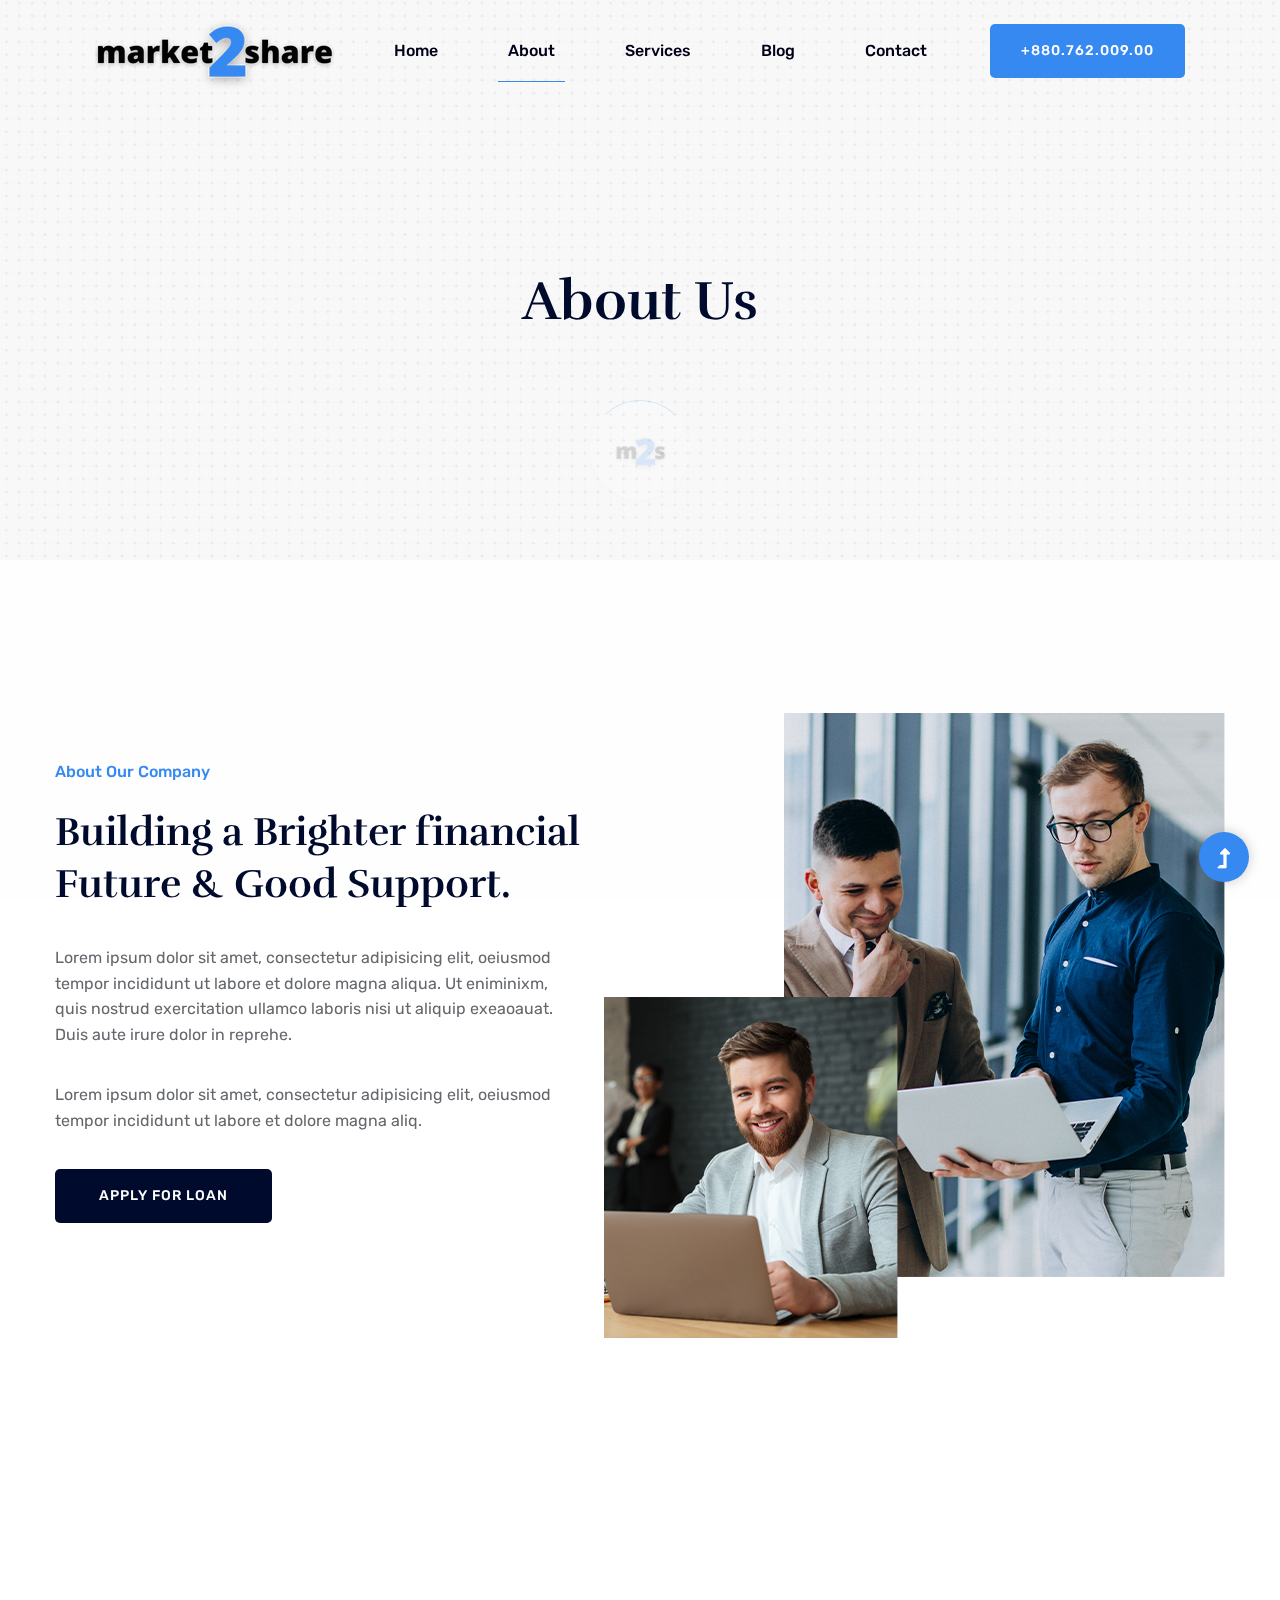
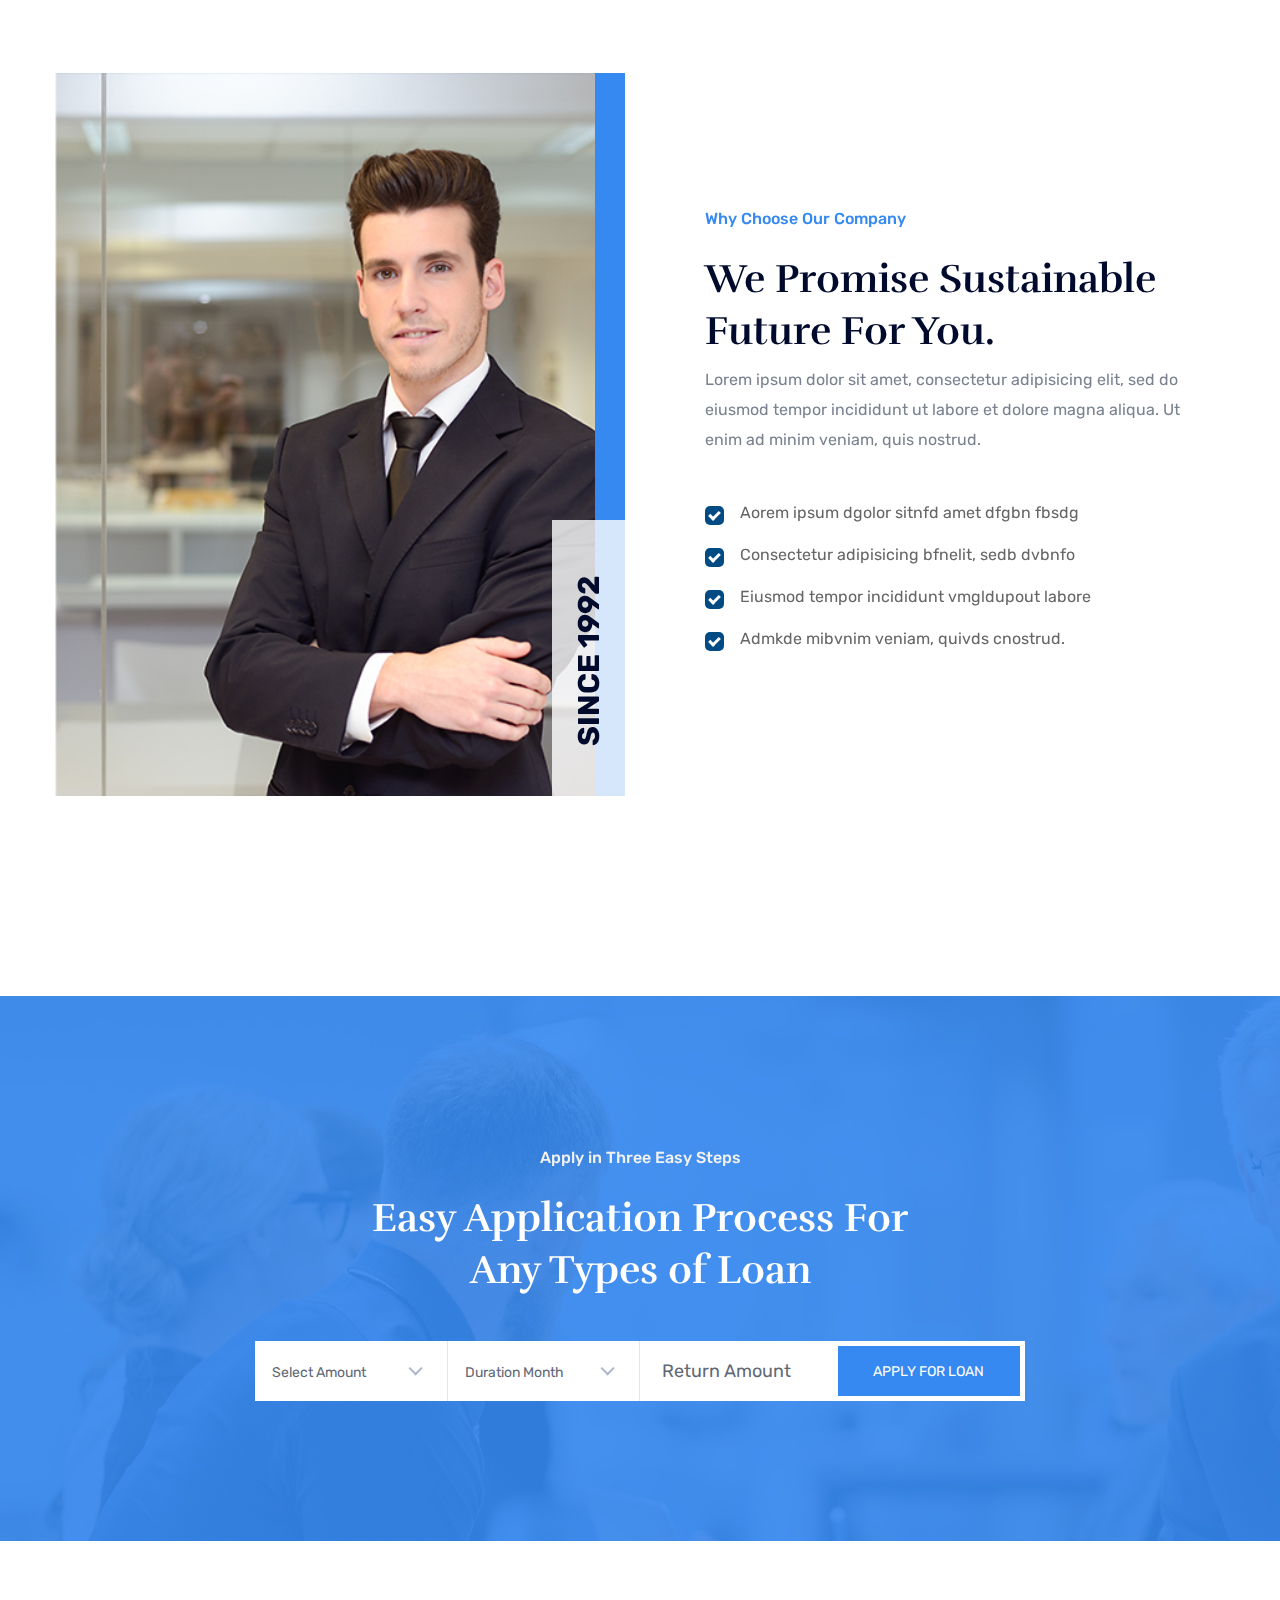
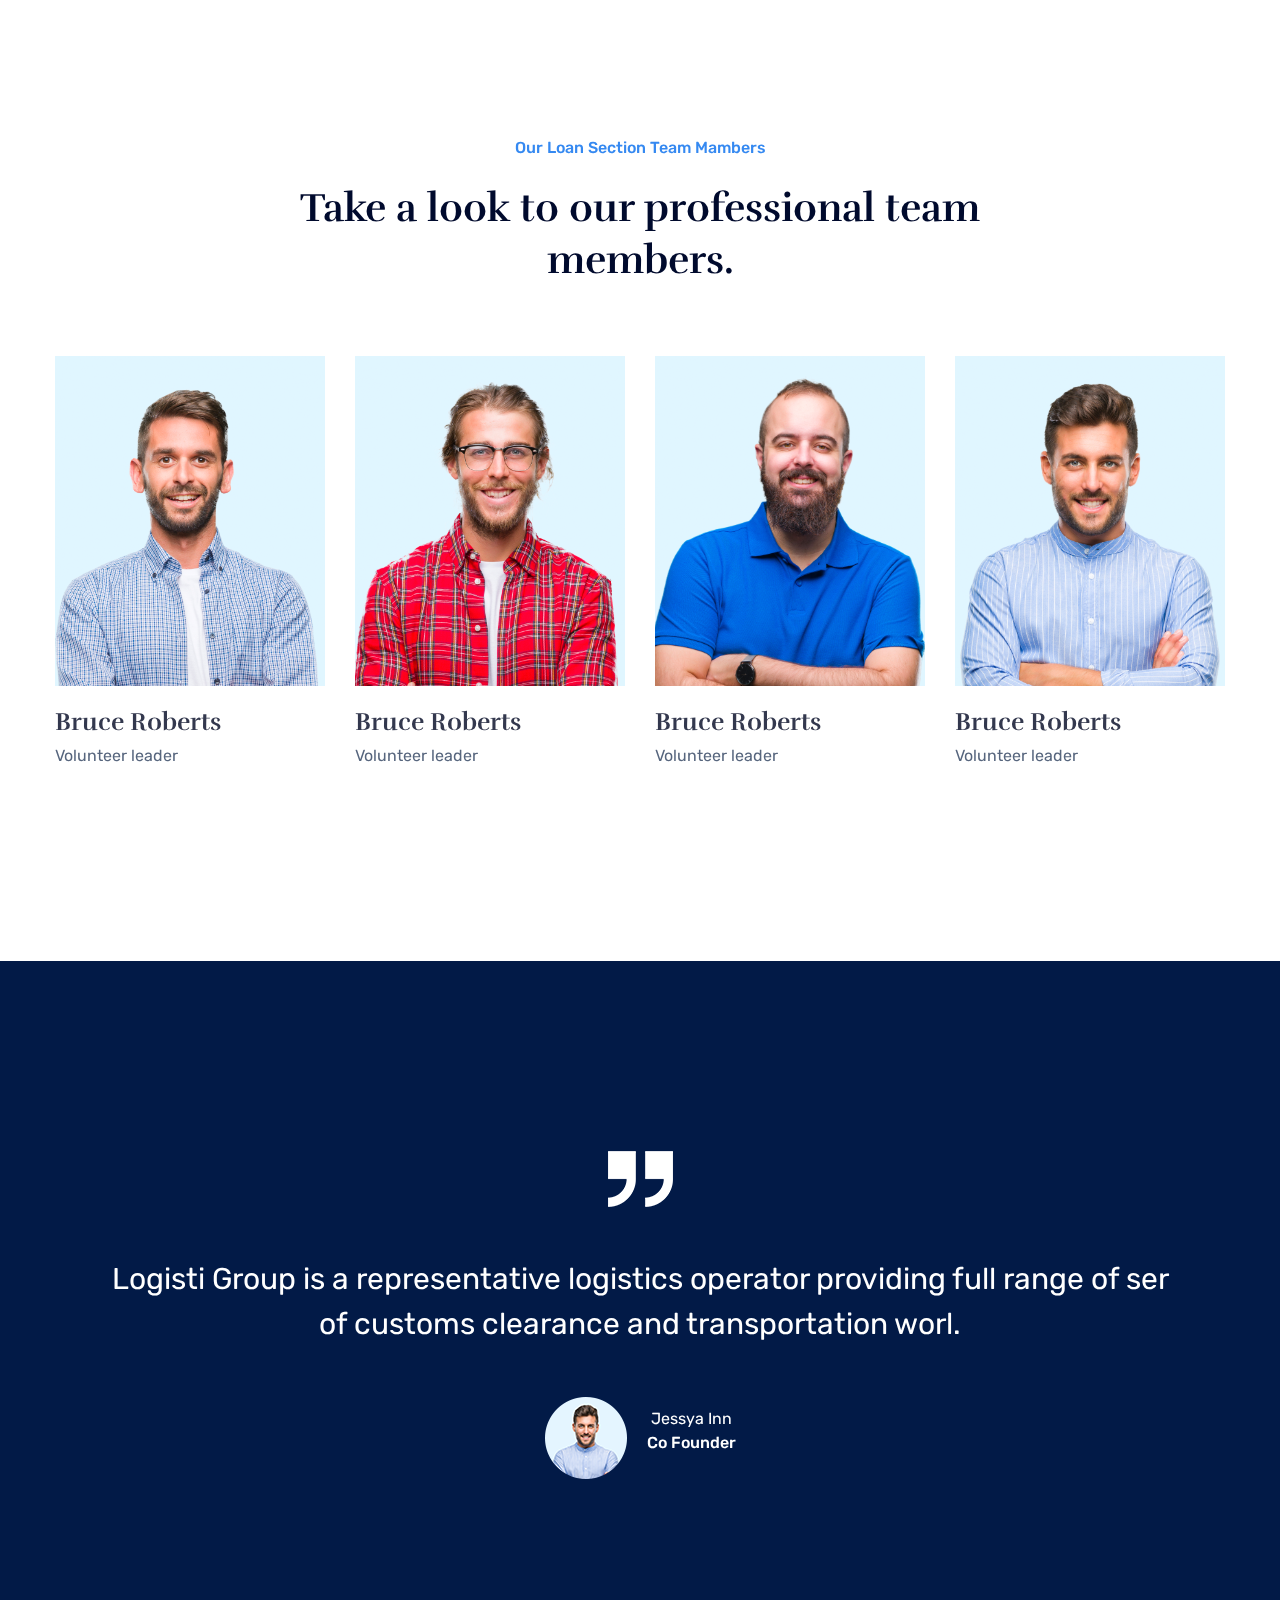
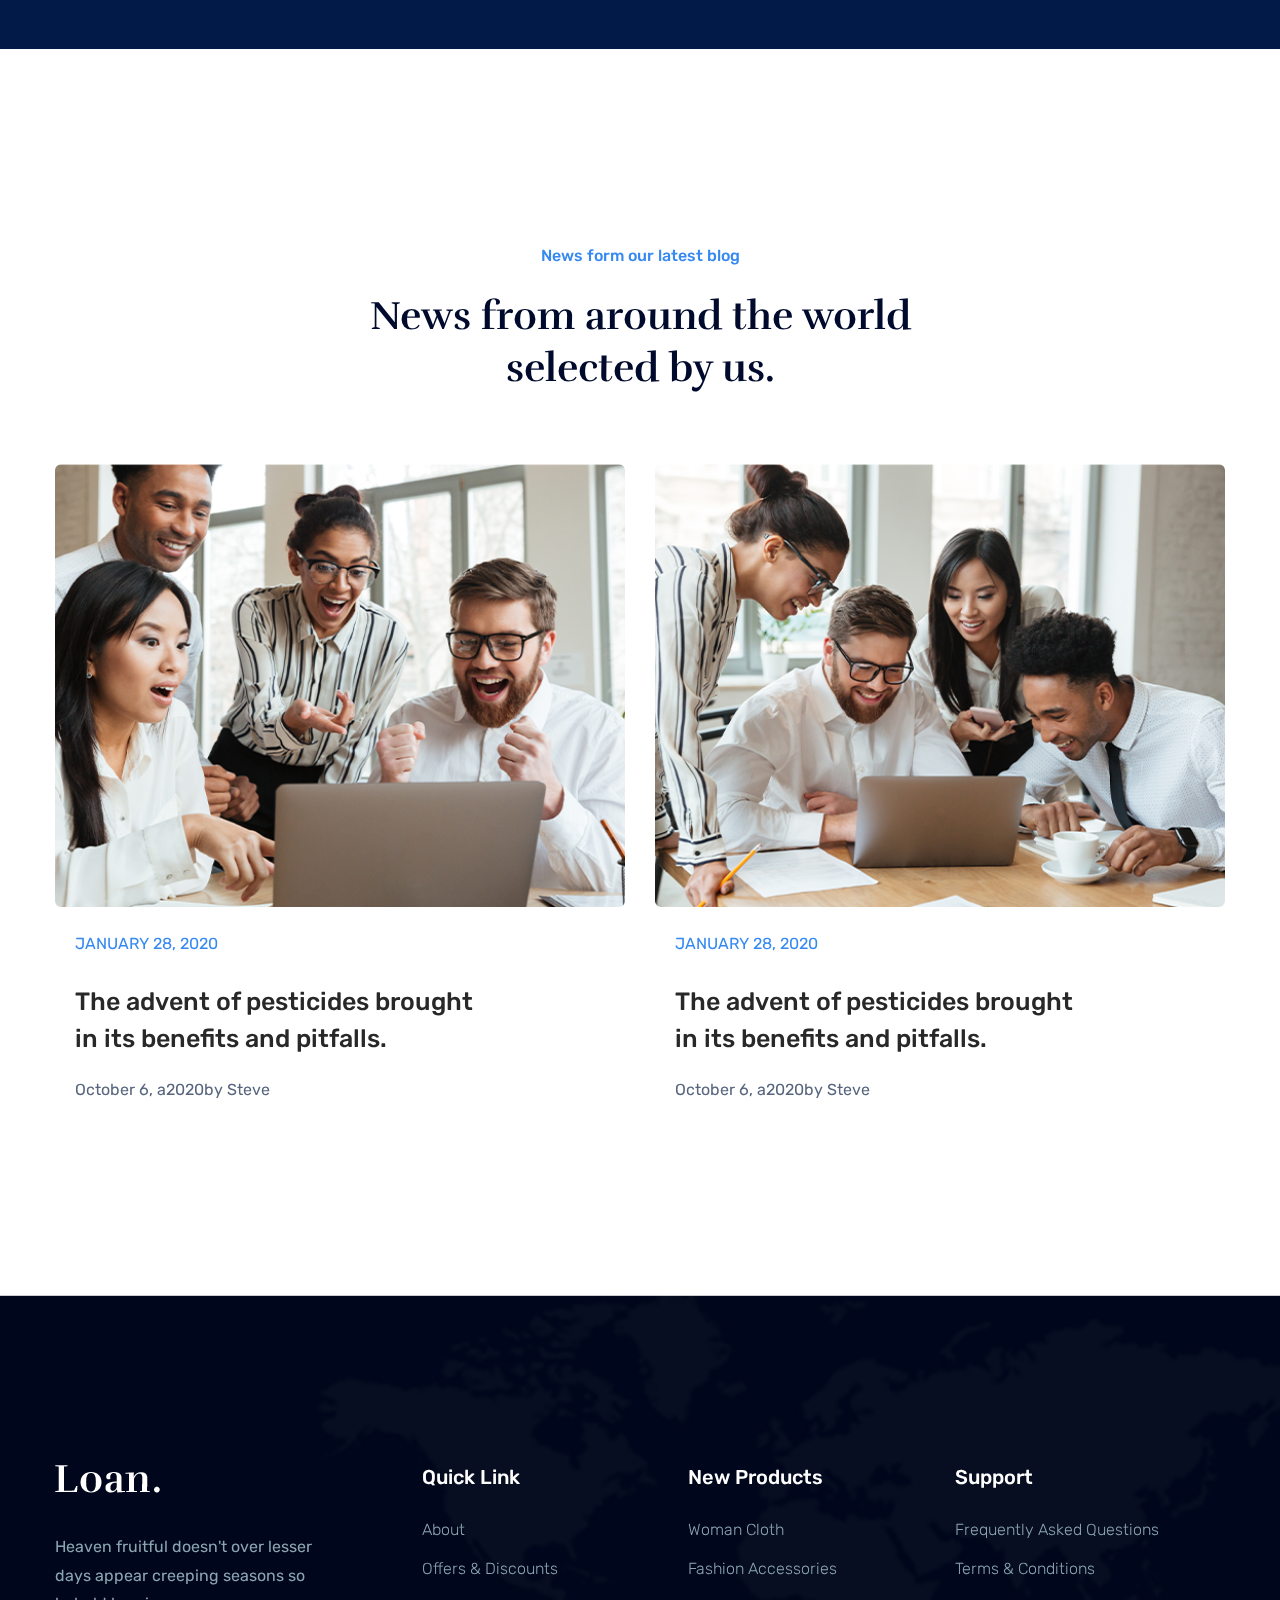
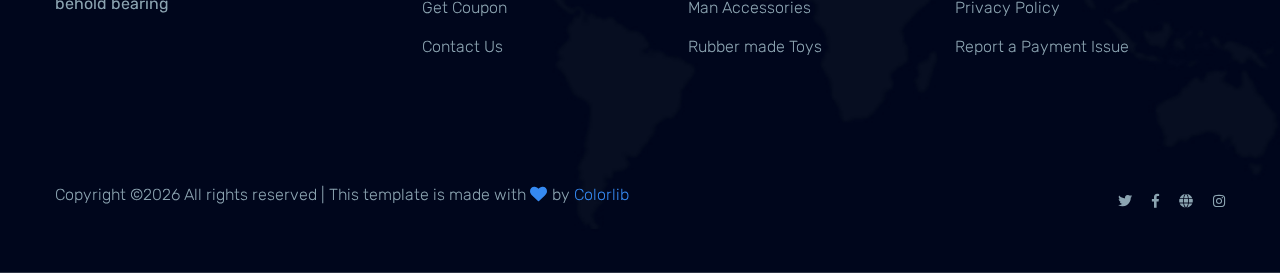
==== commit 41bf305a: "push" ====
--- a/about.html
+++ b/about.html
@@ -44,7 +44,7 @@
                         <!-- Logo -->
                         <div class="col-xl-2 col-lg-2 col-md-1">
                             <div class="logo">
-                                <a href="index.html"><img src="assets/img/logo/logo.png" alt=""></a>
+                                <a href="index.html"><img src="assets/img/logo/logo-header.png" alt=""></a>
                             </div>
                         </div>
                         <div class="col-xl-10 col-lg-10 col-md-10">
--- a/assets/css/style.css
+++ b/assets/css/style.css
@@ -22,7 +22,6 @@
 	8. video-area
 	9. counter
 	10. footer
-
 -------------------------------------------------
 */
 /*-------------   Color Variable  --------------*/
@@ -3175,7 +3174,8 @@
 
 /* line 163, ../../../sponDon TI/Running Project/259.Finance_HTML/assets/scss/_headerMenu.scss */
 .mobile_menu .slicknav_btn {
-  top: -43px;
+  top: -60px;
+  left: -18px;
 }
 
 /* line 166, ../../../sponDon TI/Running Project/259.Finance_HTML/assets/scss/_headerMenu.scss */
